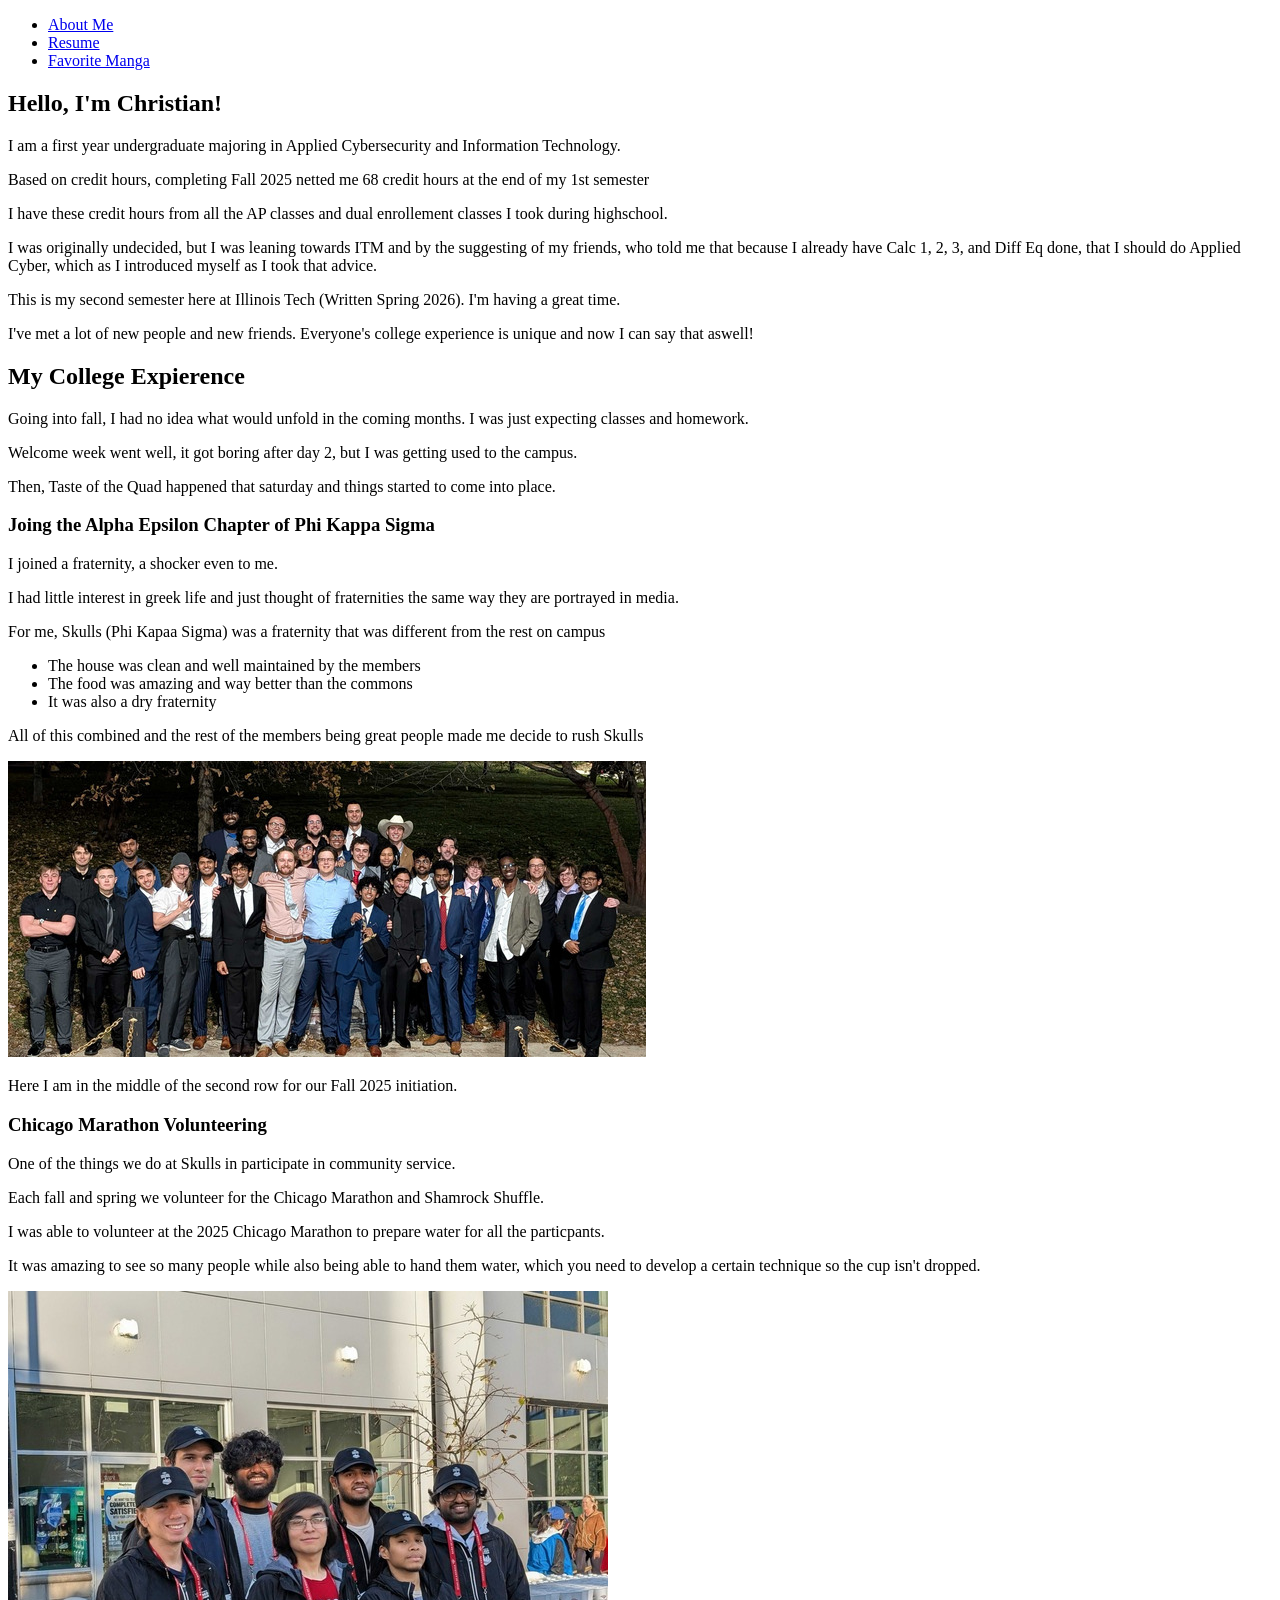
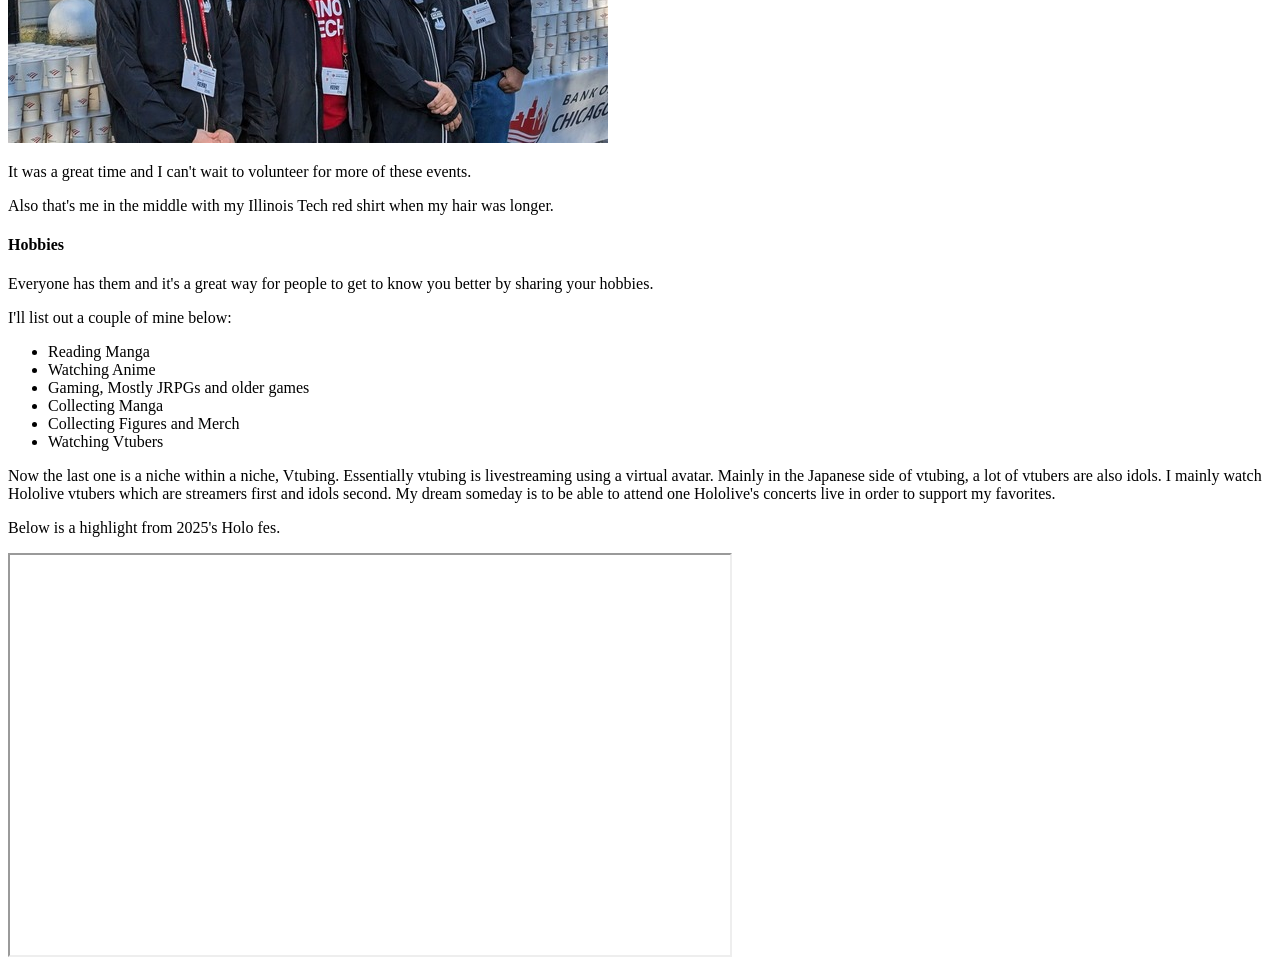
==== index.html @ f9a1aa23 "adding project-1 files to project-2 repo" ====
<!DOCTYPE html>
<html lang="en">

<head>
  <meta charset="utf-8">
  <title>About Me</title>
</head>

<body>
  <div id="page-wrapper">
    <header>
      <nav id="main-nav">
        <ul>
          <li><a href="index.html">About Me</a></li>
          <li><a href="resume.html">Resume</a></li>
          <li><a href="favoritemanga.html">Favorite Manga</a></li>
        </ul>
      </nav>
    </header>
    <main id="main-content">
      <section id="about-me">
        <h1>Hello, I'm Christian!</h1>
        <p>I am a first year undergraduate majoring in Applied Cybersecurity and Information Technology.</p>
        <p>Based on credit hours, completing Fall 2025 netted me 68 credit hours at the end of my 1st semester</p>
        <p>I have these credit hours from all the AP classes and dual enrollement classes I took during highschool.</p>
        <p>I was originally undecided, but I was leaning towards ITM and by the suggesting of my friends, who told me that because I already have Calc 1, 2, 3, and Diff Eq done, that I should do Applied Cyber, which as I introduced myself as I took that advice.</p>
        <p>This is my second semester here at Illinois Tech (Written Spring 2026). I'm having a great time.</p>
        <p>I've met a lot of new people and new friends. Everyone's college experience is unique and now I can say that aswell!</p>
      </section>

      <section id="college">
        <h2>My College Expierence</h2>
        <p>Going into fall, I had no idea what would unfold in the coming months. I was just expecting classes and homework.</p>
        <p>Welcome week went well, it got boring after day 2, but I was getting used to the campus.</p>
        <p>Then, Taste of the Quad happened that saturday and things started to come into place.</p>
      </section>

      <section id="pks">
        <h3>Joing the Alpha Epsilon Chapter of Phi Kappa Sigma</h3>
        <p>I joined a fraternity, a shocker even to me.</p>
        <p>I had little interest in greek life and just thought of fraternities the same way they are portrayed in media.</p>
        <p>For me, Skulls (Phi Kapaa Sigma) was a fraternity that was different from the rest on campus</p>
        <ul>
          <li>The house was clean and well maintained by the members</li>
          <li>The food was amazing and way better than the commons</li>
          <li>It was also a dry fraternity</li>
        </ul>
        <p>All of this combined and the rest of the members being great people made me decide to rush Skulls</p>
        <img src="images/pksf25.jpg" alt="A group of 30 students taking a photo at the Quad at Illinois Tech">
        <p>Here I am in the middle of the second row for our Fall 2025 initiation.</p>

        <section id="marathon">
          <h3>Chicago Marathon Volunteering</h3>
          <p>One of the things we do at Skulls in participate in community service.</p>
          <p>Each fall and spring we volunteer for the Chicago Marathon and Shamrock Shuffle.</p>
          <p>I was able to volunteer at the 2025 Chicago Marathon to prepare water for all the particpants.</p>
          <p>It was amazing to see so many people while also being able to hand them water, which you need to develop a certain technique so the cup isn't dropped.</p>
          <img src="images/marathon.jpg" alt="6 individuals taking a photo at the 2025 Chicago Marathon">
          <p>It was a great time and I can't wait to volunteer for more of these events.</p>
          <p>Also that's me in the middle with my Illinois Tech red shirt when my hair was longer.</p>
        </section>

      </section>

      <section id="hobbies">
        <h4>Hobbies</h4>
        <p>Everyone has them and it's a great way for people to get to know you better by sharing your hobbies.</p>
        <p>I'll list out a couple of mine below:</p>
        <ul>
          <li>Reading Manga</li>
          <li>Watching Anime</li>
          <li>Gaming, Mostly JRPGs and older games</li>
          <li>Collecting Manga</li>
          <li>Collecting Figures and Merch</li>
          <li>Watching Vtubers</li>
        </ul>
        <p>Now the last one is a niche within a niche, Vtubing. Essentially vtubing is livestreaming using a virtual avatar. Mainly in the Japanese side of vtubing, a lot of vtubers are also idols. I mainly watch Hololive vtubers which are streamers first and idols second. My dream someday is to be able to attend one Hololive's concerts live in order to support my favorites.</p>
        <p>Below is a highlight from 2025's Holo fes.</p>
        <div id="video">
          <iframe width="720" height="400" src="https://www.youtube.com/embed/NukKgg79tRE" title="【Blu-rayダイジェスト映像】hololive 6th fes. Color Rise Harmony"></iframe>
        </div>
      </section>
    </main>
  </div>
</body>

</html>
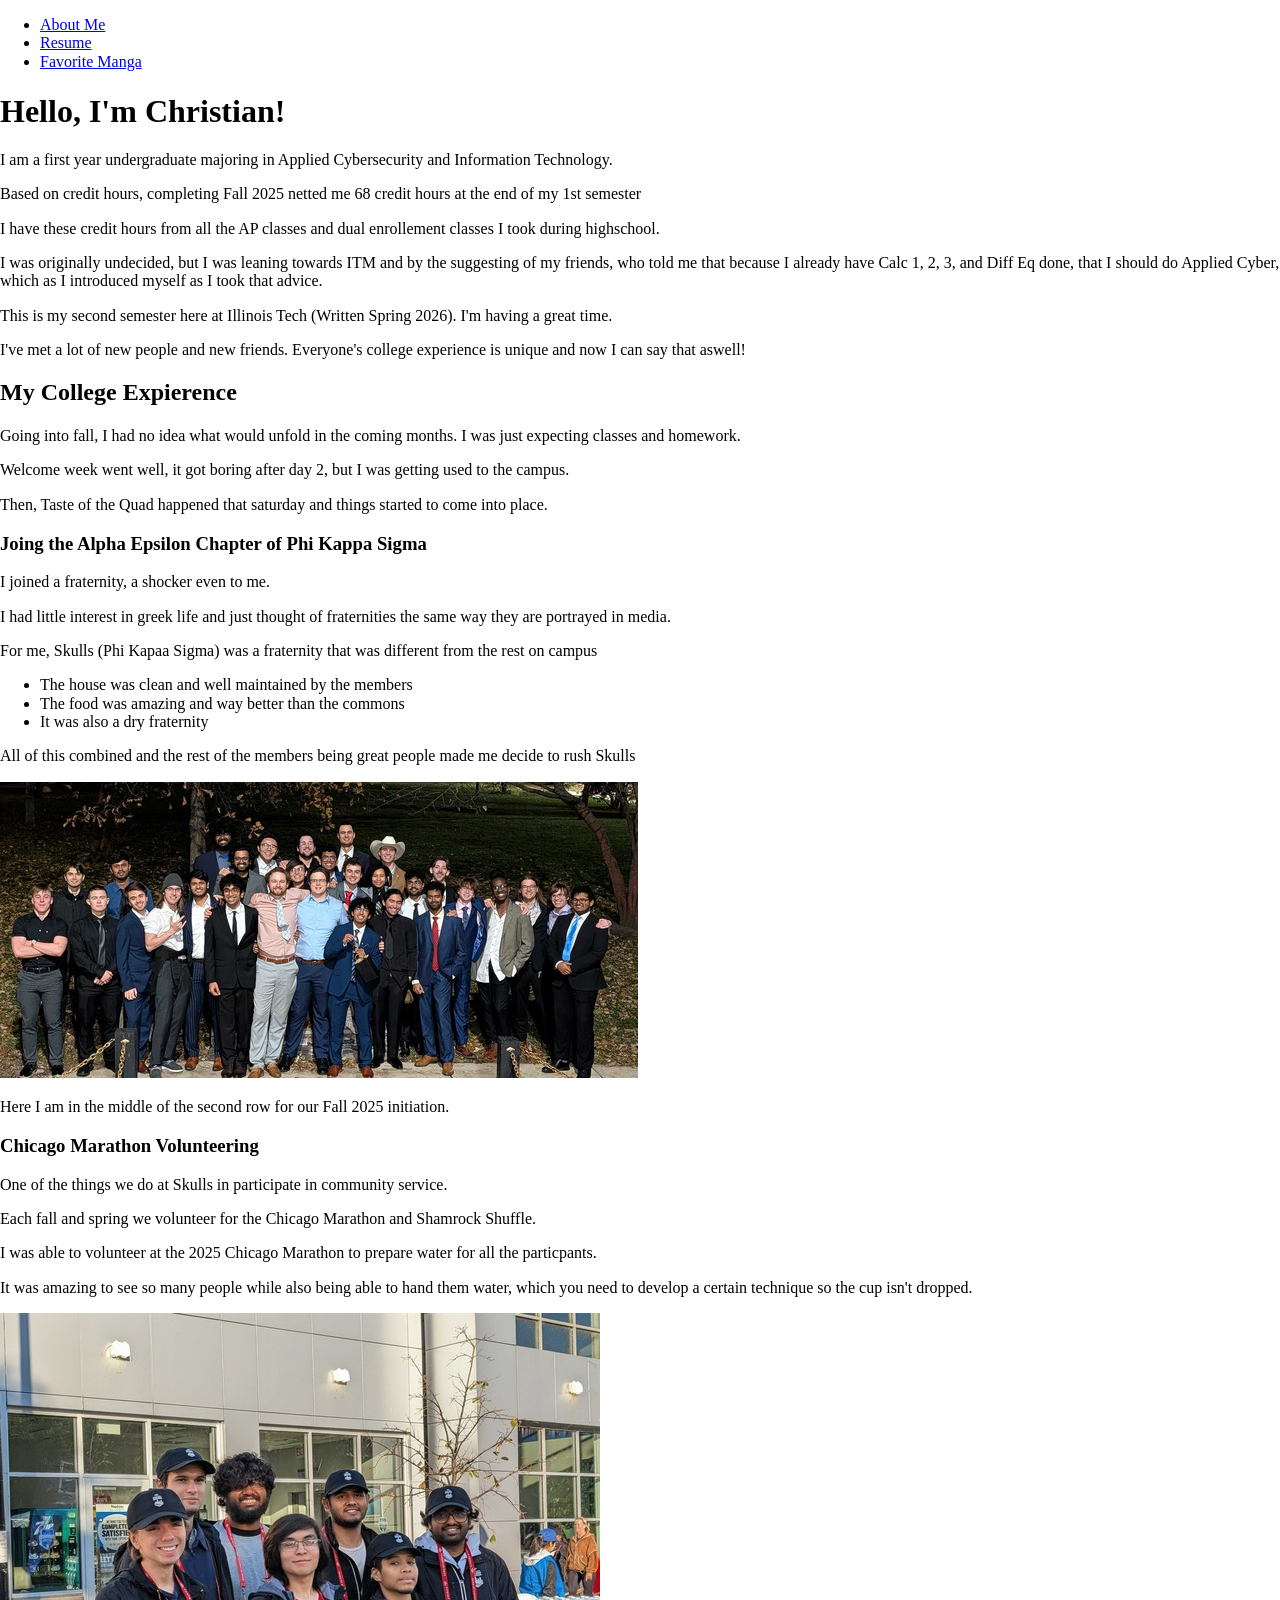
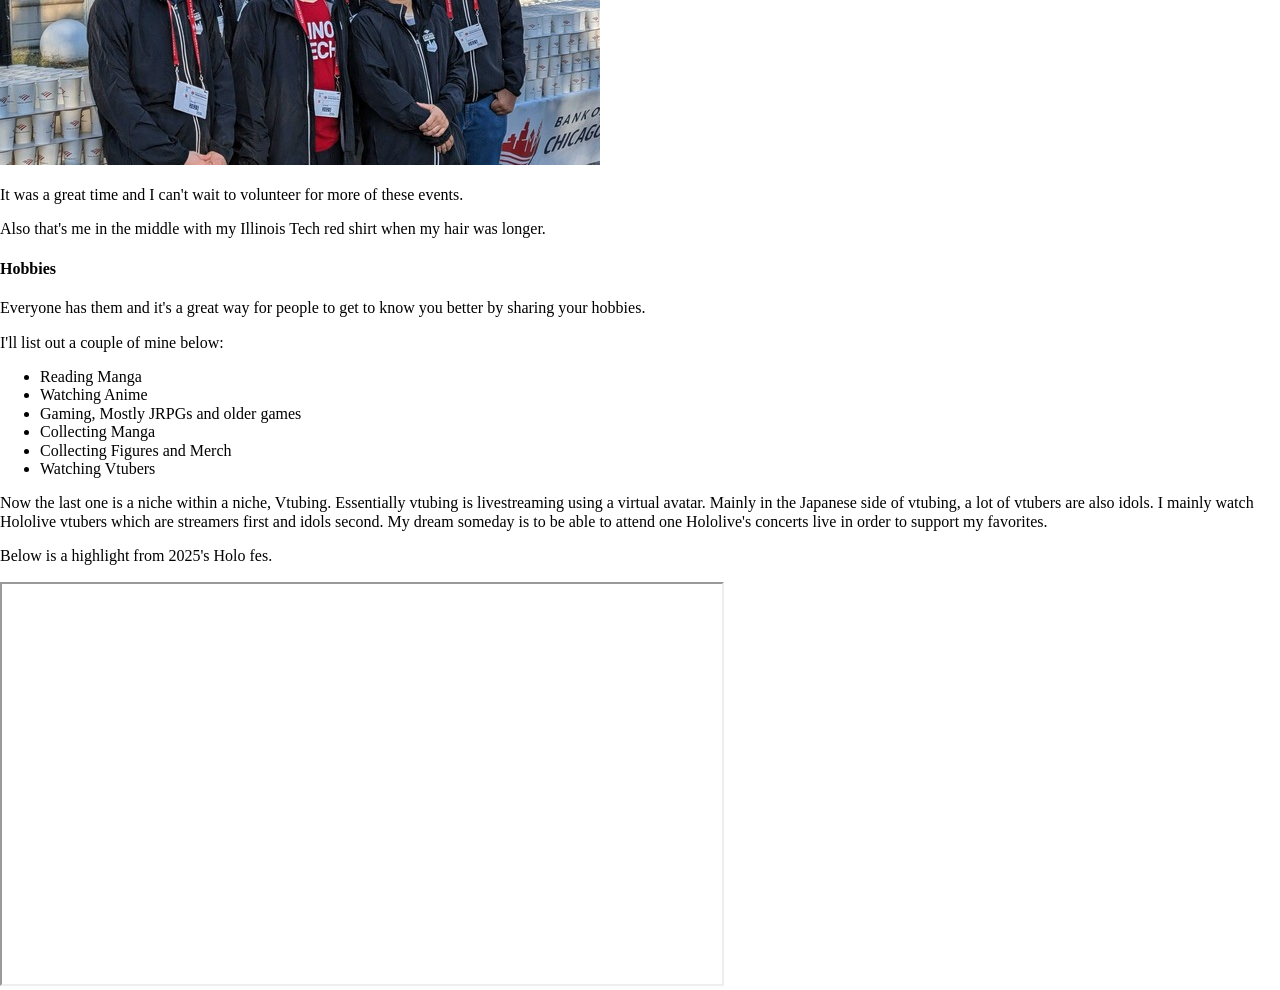
==== commit 61b9ed97: "css added inside <head> I added the css reset (normalize.css) and my own css to the head section of " ====
--- a/index.html
+++ b/index.html
@@ -4,6 +4,8 @@
 <head>
   <meta charset="utf-8">
   <title>About Me</title>
+  <link rel="stylesheet" href="css/normalize.css">
+  <link rel="stylesheet" href="css/styles.css">
 </head>
 
 <body>
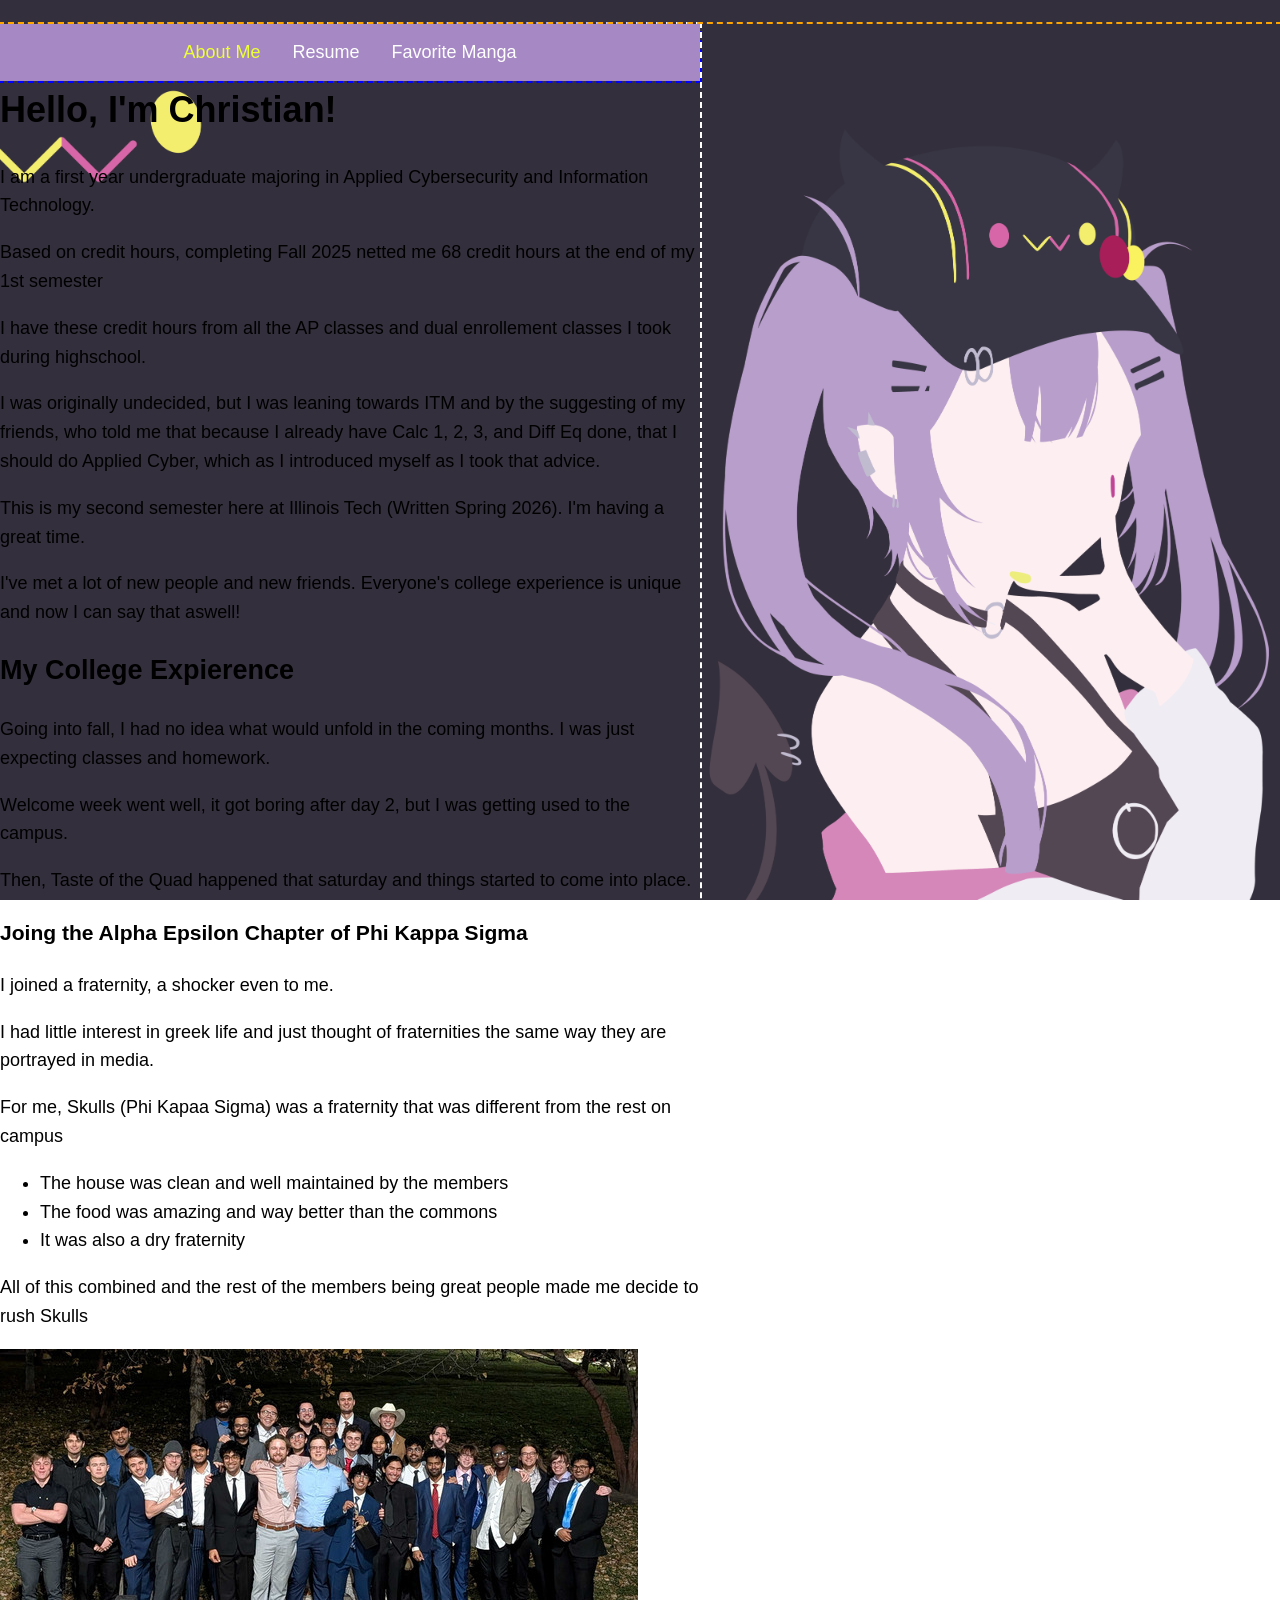
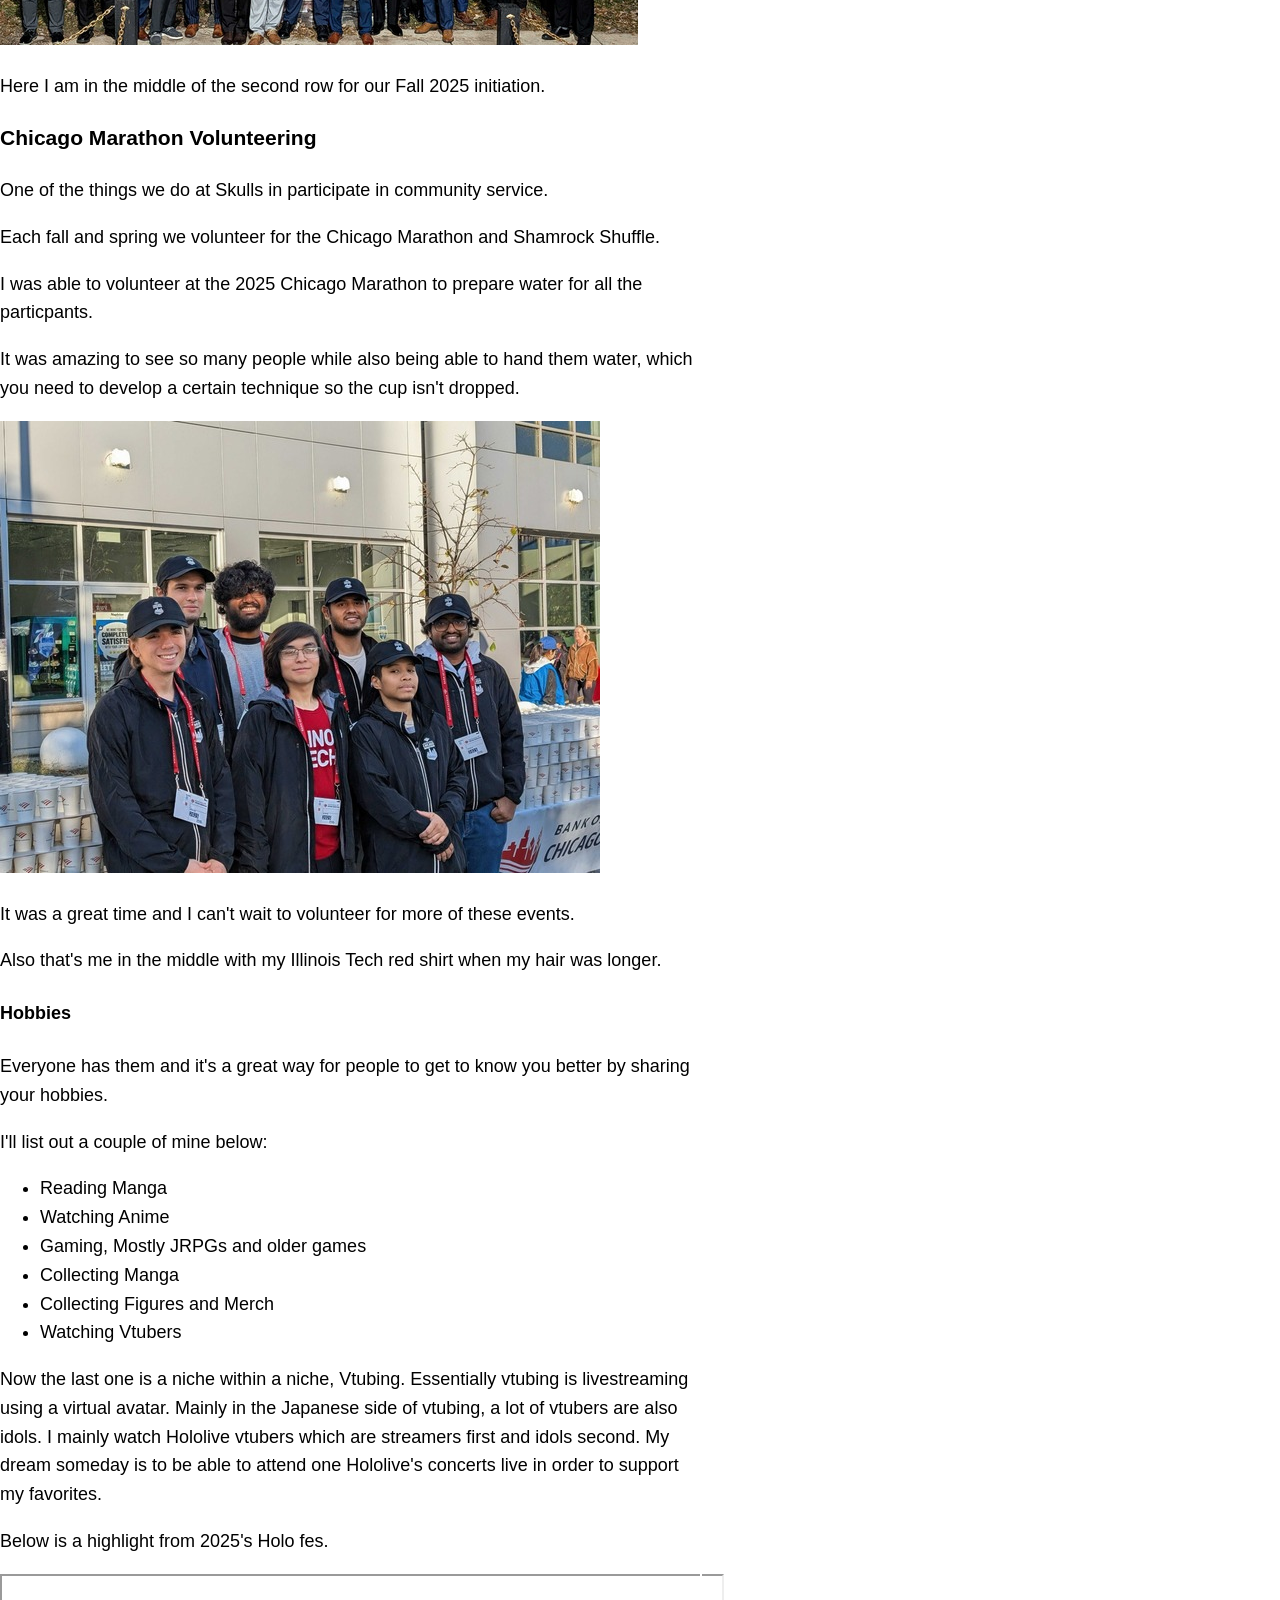
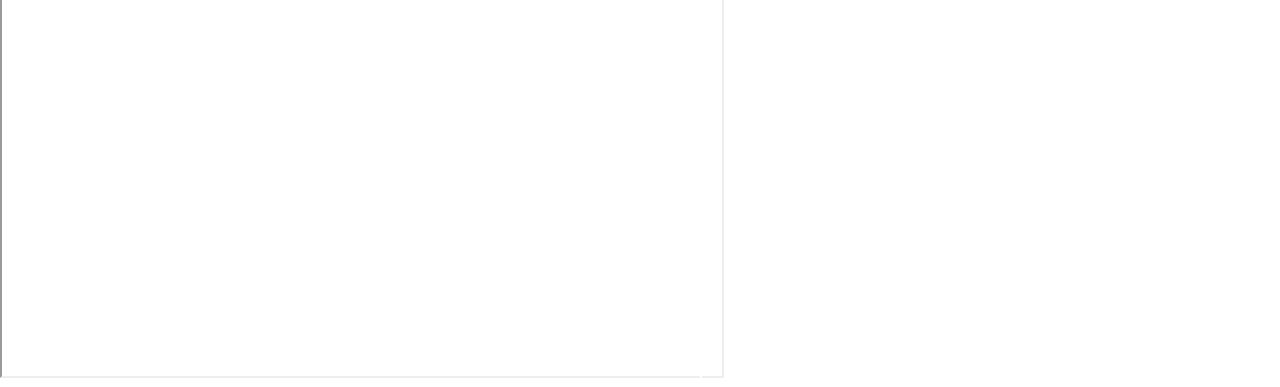
==== commit f1eae3b1: "navigation color test" ====
--- a/index.html
+++ b/index.html
@@ -6,6 +6,9 @@
   <title>About Me</title>
   <link rel="stylesheet" href="css/normalize.css">
   <link rel="stylesheet" href="css/styles.css">
+  <link rel="preconnect" href="https://fonts.googleapis.com">
+  <link rel="preconnect" href="https://fonts.gstatic.com" crossorigin>
+  <link href="https://fonts.googleapis.com/css2?family=Roboto:ital,wght@0,100..900;1,100..900&display=swap" rel="stylesheet">
 </head>
 
 <body>
@@ -13,7 +16,7 @@
     <header>
       <nav id="main-nav">
         <ul>
-          <li><a href="index.html">About Me</a></li>
+          <li><a class="active" href="index.html">About Me</a></li>
           <li><a href="resume.html">Resume</a></li>
           <li><a href="favoritemanga.html">Favorite Manga</a></li>
         </ul>
--- a/css/styles.css
+++ b/css/styles.css
@@ -0,0 +1,49 @@
+body {
+  background-image: url("../images/bg.png");
+  background-repeat: no-repeat;
+  background-attachment: fixed;
+  background-position: center;
+  background-size: cover;
+  font-family: "Roboto", sans-serif;
+  font-style: normal;
+  font-weight: 200;
+  font-size: 18px;
+  line-height: 1.6;
+  outline: orange 2px dashed
+}
+
+#page-wrapper {
+  width: 54.68%;
+  margin: 0;
+  outline: #FFFFFF 2px dashed;
+}
+
+#main-nav {
+  float: left;
+  width: 100%;
+  outline: blue 2px dashed;
+}
+
+#main-nav ul {
+  list-style-type: none;
+  margin: 0;
+  padding: 0;
+  background-color: #A689C4;
+  display: flex;
+  justify-content: center;
+}
+
+#main-nav ul li a {
+  display: block;
+  color: white;
+  padding: 14px 16px;
+  text-decoration: none;
+}
+
+#main-nav ul li a:hover:not(.active) {
+  color: #EE2AA9;
+}
+
+#main-nav ul li a.active {
+  color: #EDFF36;
+}
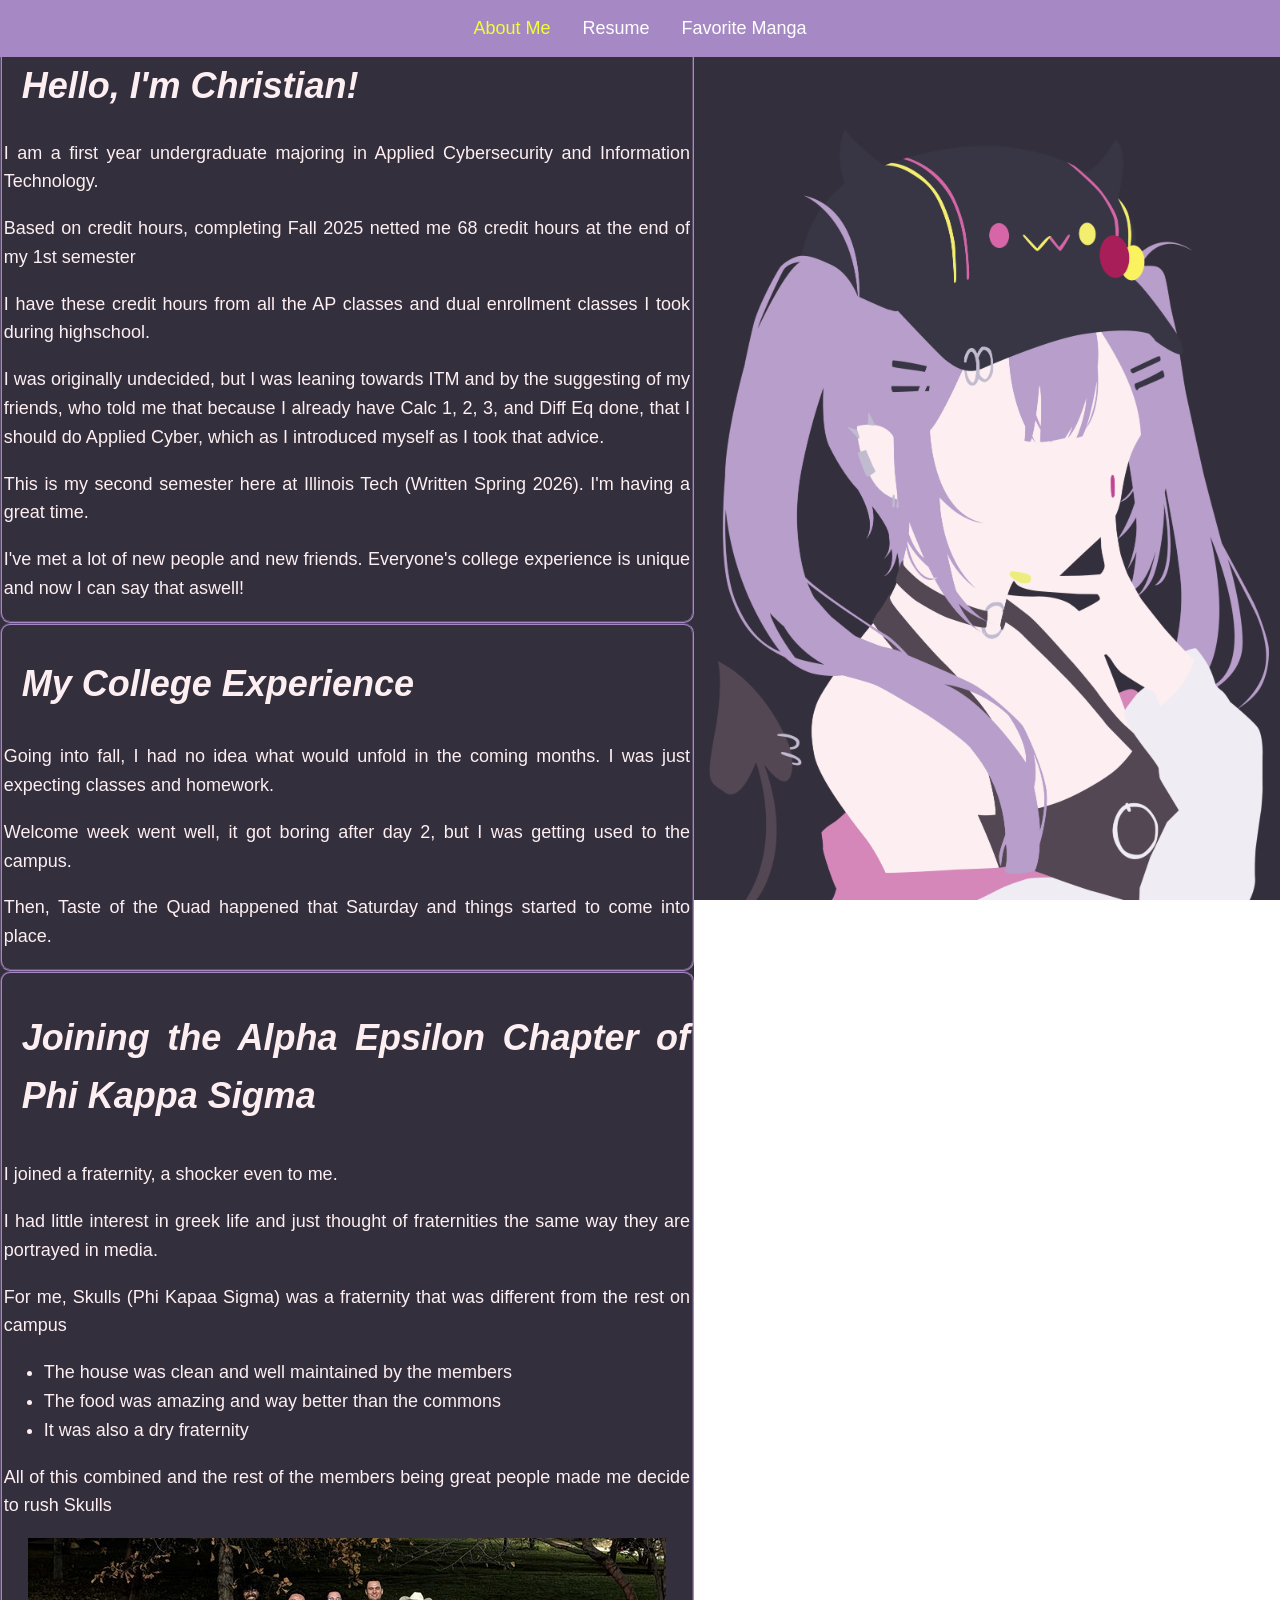
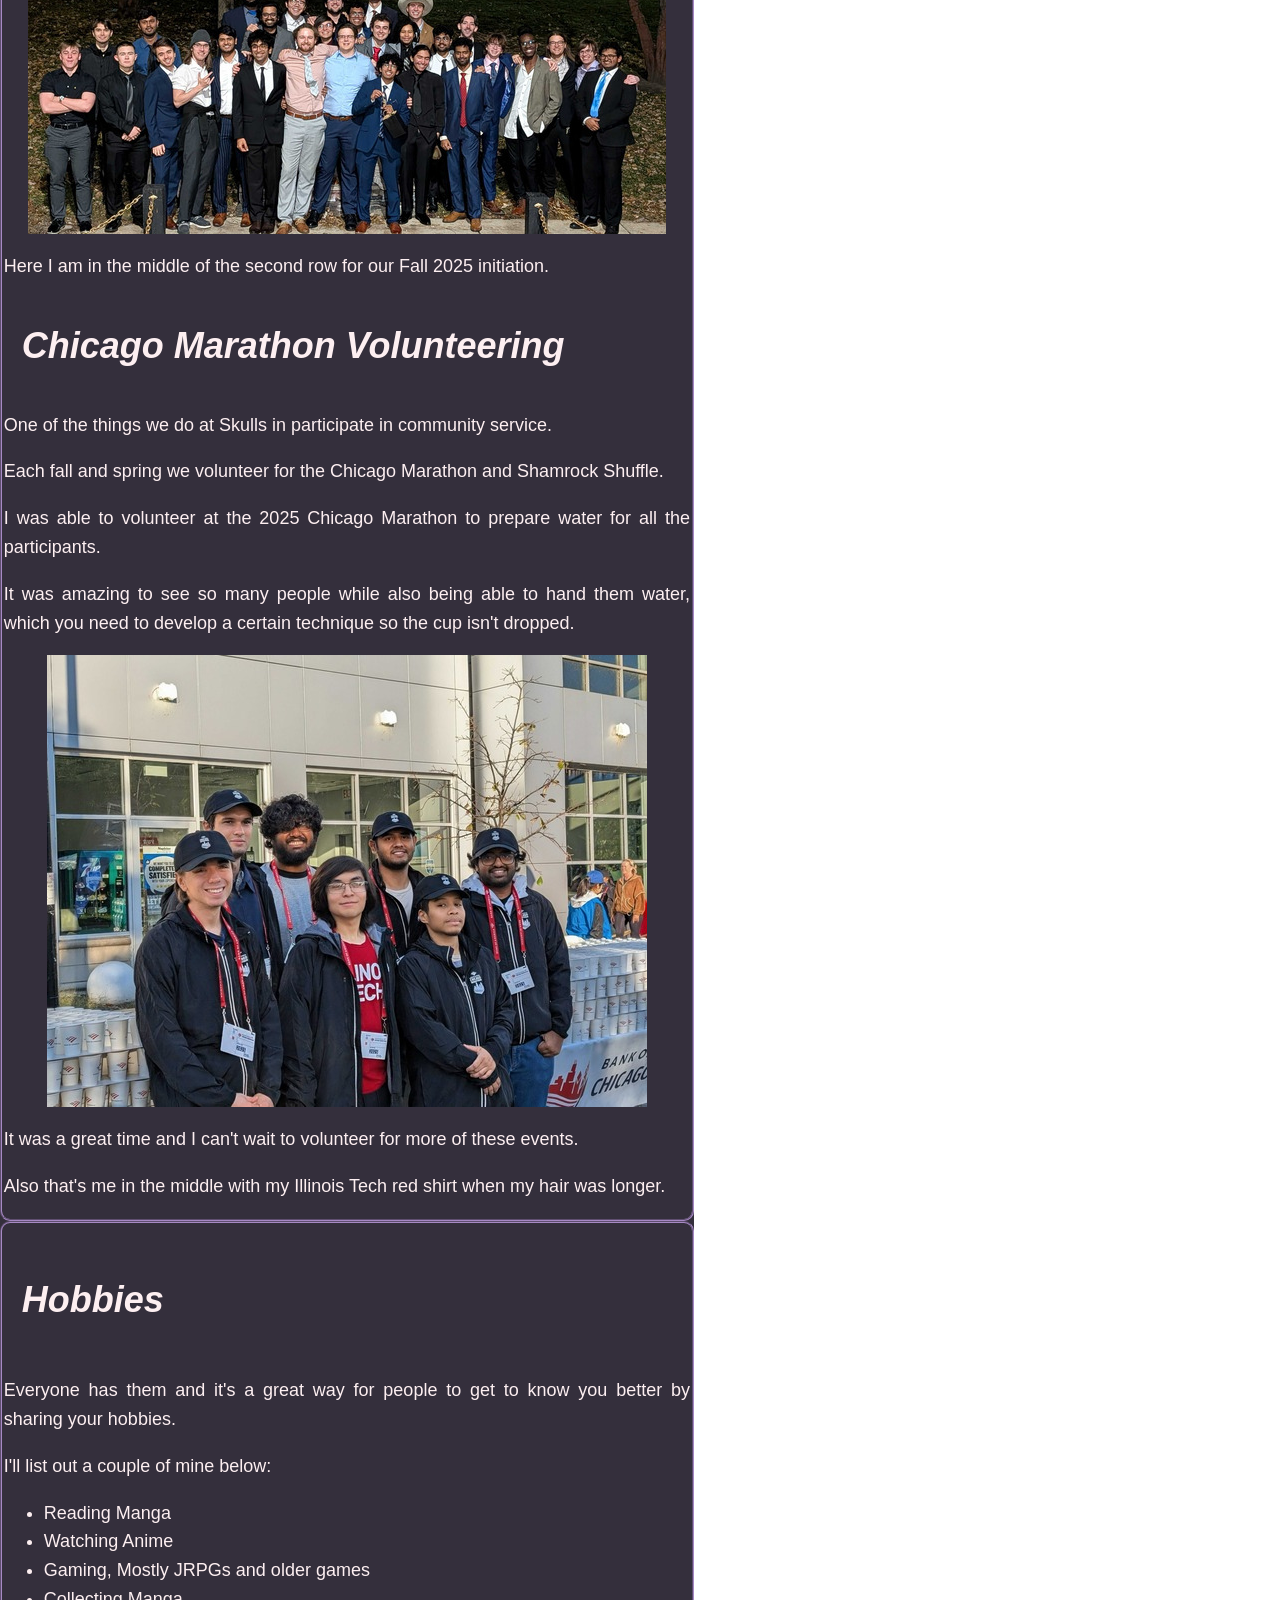
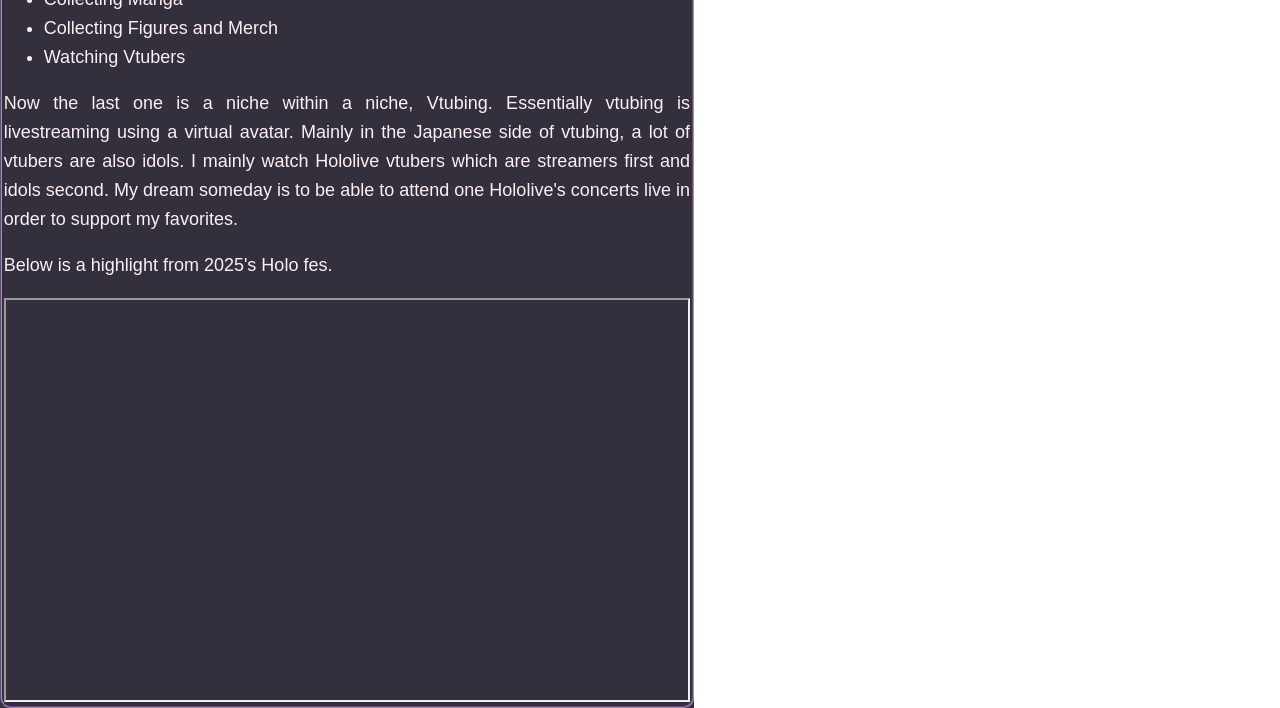
==== commit ed9650e4: "Typos" ====
--- a/index.html
+++ b/index.html
@@ -27,21 +27,21 @@
         <h1>Hello, I'm Christian!</h1>
         <p>I am a first year undergraduate majoring in Applied Cybersecurity and Information Technology.</p>
         <p>Based on credit hours, completing Fall 2025 netted me 68 credit hours at the end of my 1st semester</p>
-        <p>I have these credit hours from all the AP classes and dual enrollement classes I took during highschool.</p>
+        <p>I have these credit hours from all the AP classes and dual enrollment classes I took during highschool.</p>
         <p>I was originally undecided, but I was leaning towards ITM and by the suggesting of my friends, who told me that because I already have Calc 1, 2, 3, and Diff Eq done, that I should do Applied Cyber, which as I introduced myself as I took that advice.</p>
         <p>This is my second semester here at Illinois Tech (Written Spring 2026). I'm having a great time.</p>
         <p>I've met a lot of new people and new friends. Everyone's college experience is unique and now I can say that aswell!</p>
       </section>
 
       <section id="college">
-        <h2>My College Expierence</h2>
+        <h2>My College Experience</h2>
         <p>Going into fall, I had no idea what would unfold in the coming months. I was just expecting classes and homework.</p>
         <p>Welcome week went well, it got boring after day 2, but I was getting used to the campus.</p>
-        <p>Then, Taste of the Quad happened that saturday and things started to come into place.</p>
+        <p>Then, Taste of the Quad happened that Saturday and things started to come into place.</p>
       </section>
 
       <section id="pks">
-        <h3>Joing the Alpha Epsilon Chapter of Phi Kappa Sigma</h3>
+        <h3>Joining the Alpha Epsilon Chapter of Phi Kappa Sigma</h3>
         <p>I joined a fraternity, a shocker even to me.</p>
         <p>I had little interest in greek life and just thought of fraternities the same way they are portrayed in media.</p>
         <p>For me, Skulls (Phi Kapaa Sigma) was a fraternity that was different from the rest on campus</p>
@@ -58,7 +58,7 @@
           <h3>Chicago Marathon Volunteering</h3>
           <p>One of the things we do at Skulls in participate in community service.</p>
           <p>Each fall and spring we volunteer for the Chicago Marathon and Shamrock Shuffle.</p>
-          <p>I was able to volunteer at the 2025 Chicago Marathon to prepare water for all the particpants.</p>
+          <p>I was able to volunteer at the 2025 Chicago Marathon to prepare water for all the participants.</p>
           <p>It was amazing to see so many people while also being able to hand them water, which you need to develop a certain technique so the cup isn't dropped.</p>
           <img src="images/marathon.jpg" alt="6 individuals taking a photo at the 2025 Chicago Marathon">
           <p>It was a great time and I can't wait to volunteer for more of these events.</p>
--- a/css/styles.css
+++ b/css/styles.css
@@ -9,19 +9,23 @@
   font-weight: 200;
   font-size: 18px;
   line-height: 1.6;
-  outline: orange 2px dashed
+}
+
+h1, h2, h3, h4 {
+  font-size: 2em;
+  font-style: italic;
+  font-weight: 777;
+  padding-left: 0.5em;
 }
 
 #page-wrapper {
-  width: 54.68%;
-  margin: 0;
-  outline: #FFFFFF 2px dashed;
+  width: 100%;
+  margin: 0 auto;
 }
 
 #main-nav {
+  width: 100%;
   float: left;
-  width: 100%;
-  outline: blue 2px dashed;
 }
 
 #main-nav ul {
@@ -36,6 +40,7 @@
 #main-nav ul li a {
   display: block;
   color: white;
+  font-weight: 500;
   padding: 14px 16px;
   text-decoration: none;
 }
@@ -46,4 +51,30 @@
 
 #main-nav ul li a.active {
   color: #EDFF36;
+}
+
+#main-content {
+  background-color: #342F3C;
+  color: #FDEFF1;
+  width: 54.2%;
+  margin: 0;
+}
+
+#about-me, #college, #pks, #hobbies {
+  padding-left: 0.1em;
+  padding-right: 0.1em;
+  text-align: justify;
+  border: 2px groove #A689C4;
+  border-radius: 10px;
+}
+
+img {
+  display: block;
+  margin: auto;
+}
+
+#video {
+  display: flex;
+  justify-content: center;
+  padding-bottom: 0.2em;
 }
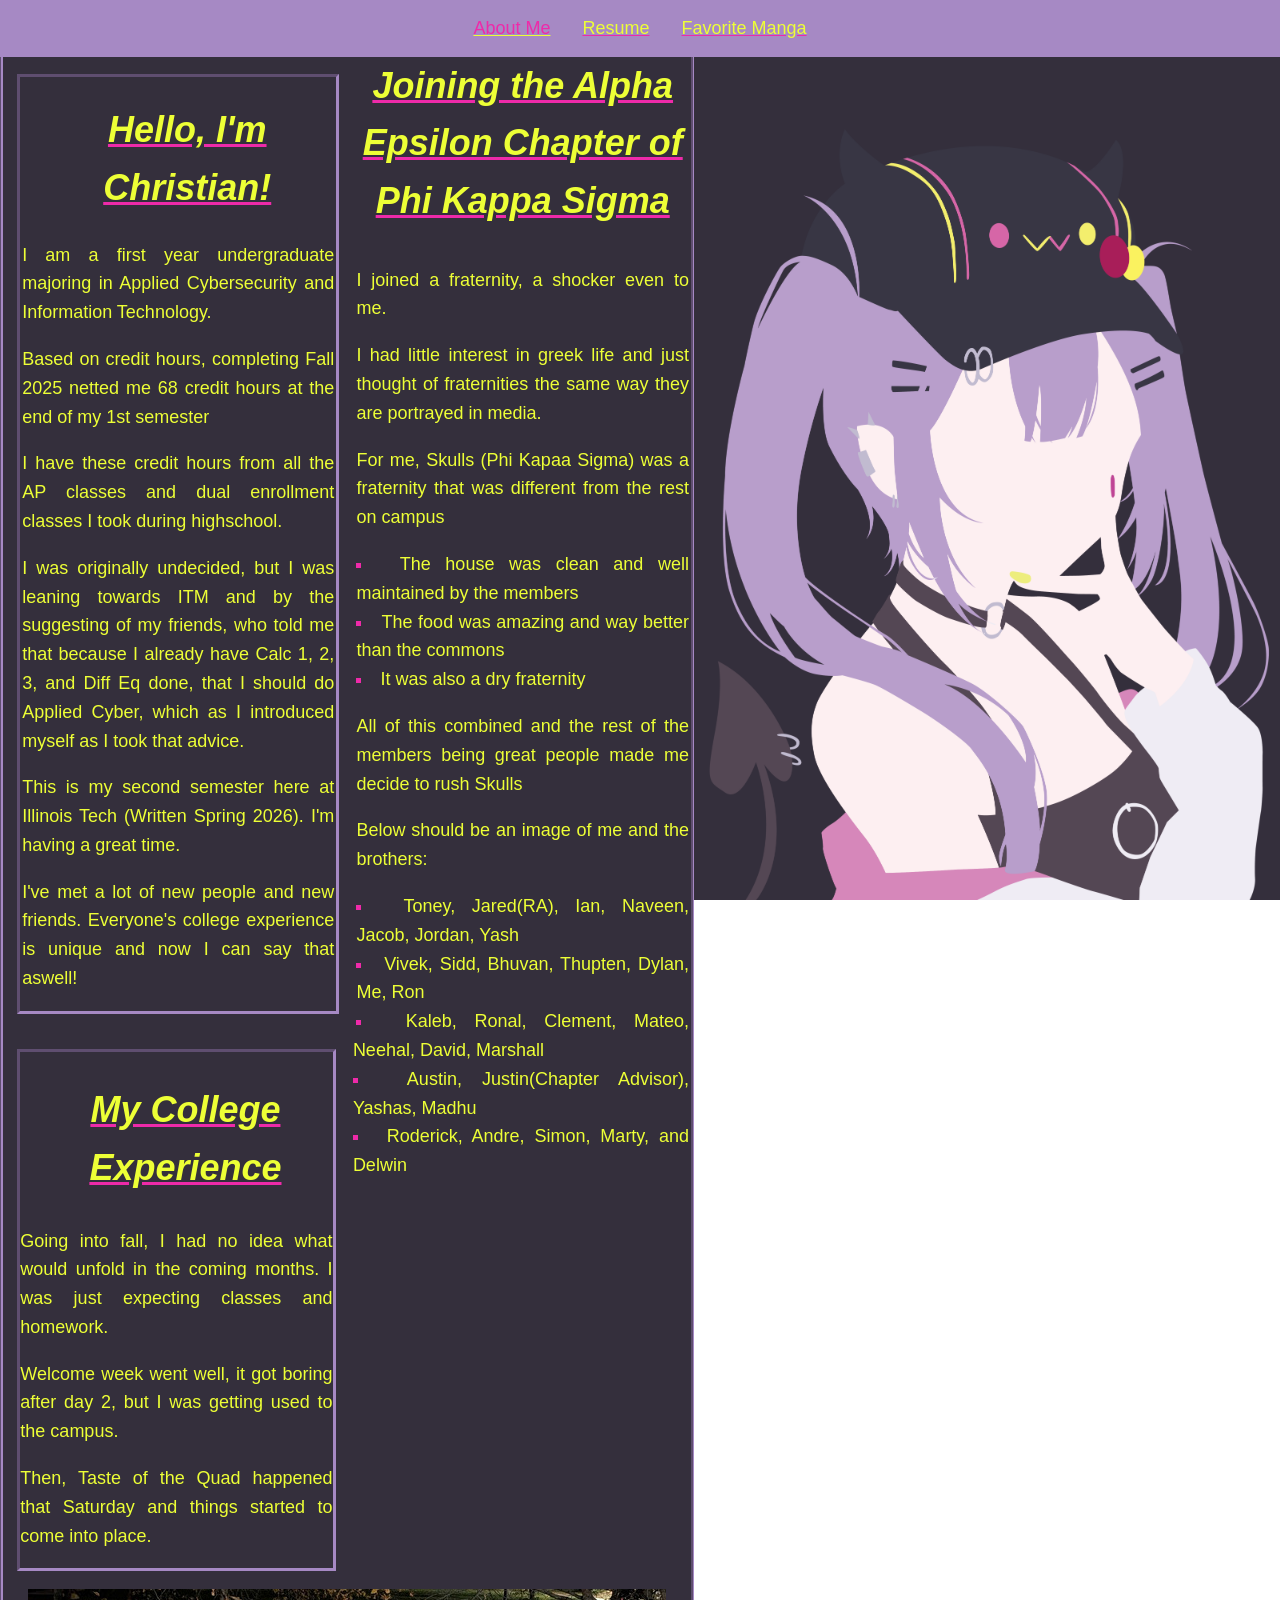
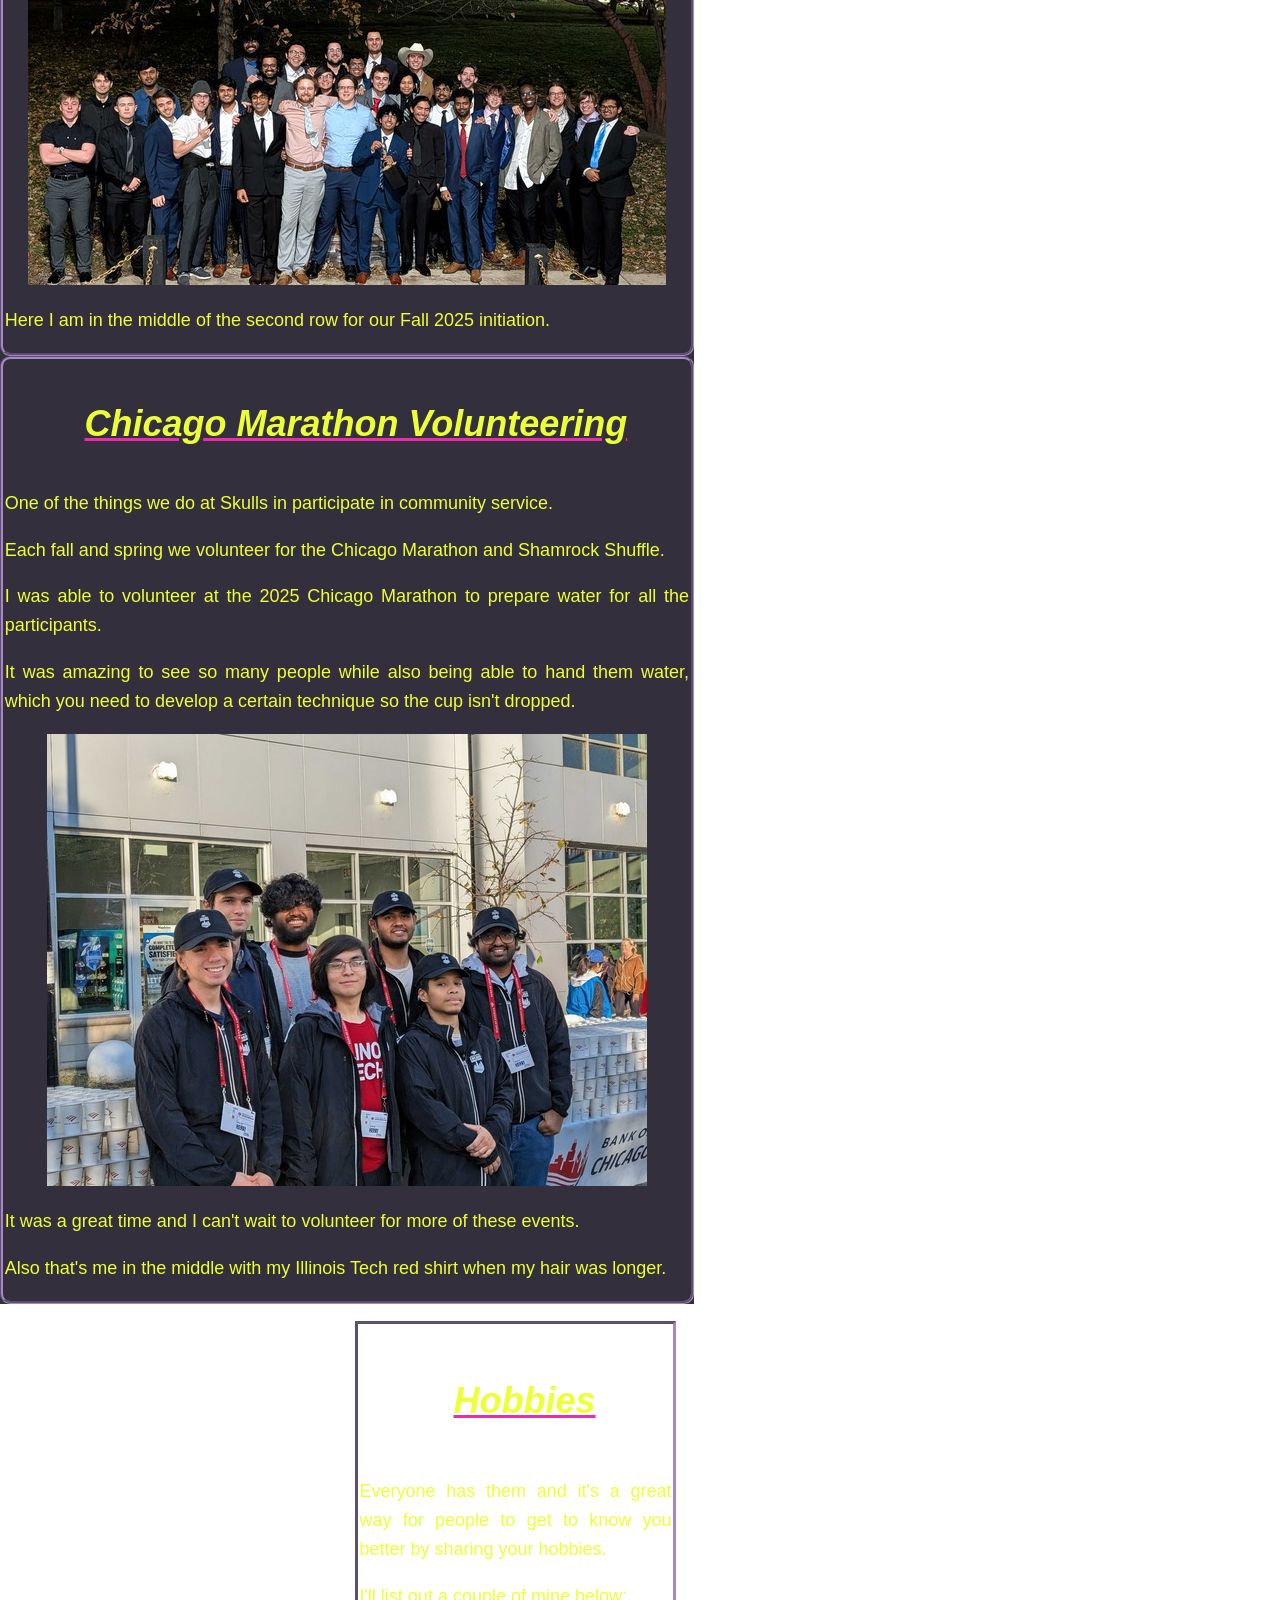
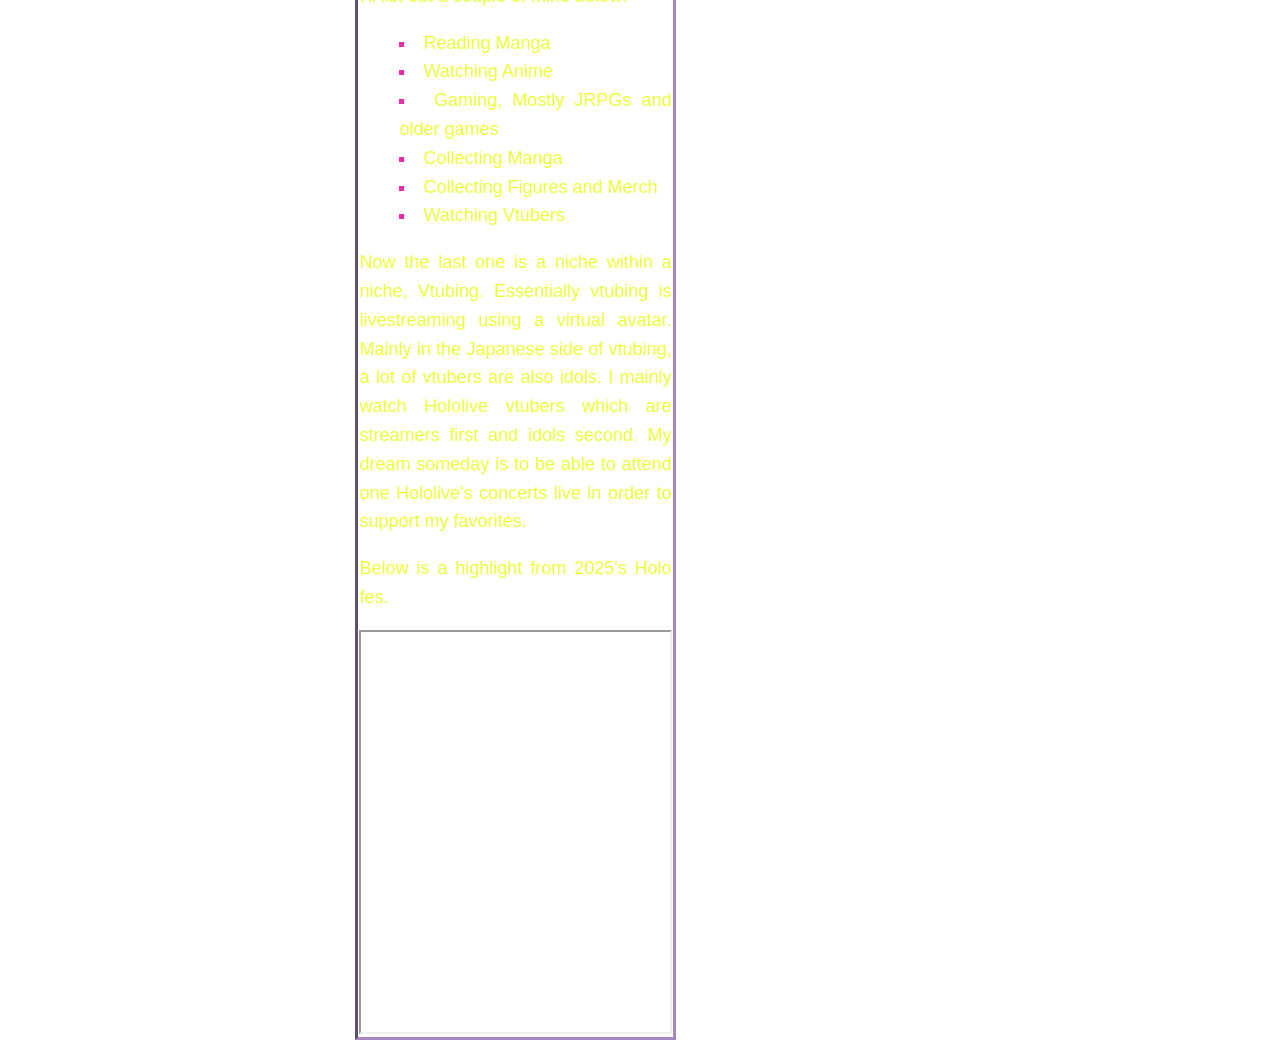
==== commit 16b62b9a: "Split up PKS section" ====
--- a/index.html
+++ b/index.html
@@ -51,10 +51,19 @@
           <li>It was also a dry fraternity</li>
         </ul>
         <p>All of this combined and the rest of the members being great people made me decide to rush Skulls</p>
+        <p>Below should be an image of me and the brothers:</p>
+        <ul id="aepks">
+          <li>Toney, Jared(RA), Ian, Naveen, Jacob, Jordan, Yash</li>
+          <li>Vivek, Sidd, Bhuvan, Thupten, Dylan, Me, Ron</li>
+          <li>Kaleb, Ronal, Clement, Mateo, Neehal, David, Marshall</li>
+          <li>Austin, Justin(Chapter Advisor), Yashas, Madhu</li>
+          <li>Roderick, Andre, Simon, Marty, and Delwin</li>
+        </ul>
         <img src="images/pksf25.jpg" alt="A group of 30 students taking a photo at the Quad at Illinois Tech">
         <p>Here I am in the middle of the second row for our Fall 2025 initiation.</p>
+      </section>
 
-        <section id="marathon">
+      <section id="marathon">
           <h3>Chicago Marathon Volunteering</h3>
           <p>One of the things we do at Skulls in participate in community service.</p>
           <p>Each fall and spring we volunteer for the Chicago Marathon and Shamrock Shuffle.</p>
@@ -63,8 +72,6 @@
           <img src="images/marathon.jpg" alt="6 individuals taking a photo at the 2025 Chicago Marathon">
           <p>It was a great time and I can't wait to volunteer for more of these events.</p>
           <p>Also that's me in the middle with my Illinois Tech red shirt when my hair was longer.</p>
-        </section>
-
       </section>
 
       <section id="hobbies">
--- a/css/styles.css
+++ b/css/styles.css
@@ -4,7 +4,7 @@
   background-attachment: fixed;
   background-position: center;
   background-size: cover;
-  font-family: "Roboto", sans-serif;
+  font-family: "Roboto", Arial, sans-serif;
   font-style: normal;
   font-weight: 200;
   font-size: 18px;
@@ -12,12 +12,34 @@
 }
 
 h1, h2, h3, h4 {
+  text-align: center;
+  text-decoration-line: underline;
+  text-decoration-style: solid;
+  text-decoration-color: #EE2AA9;
   font-size: 2em;
   font-style: italic;
   font-weight: 777;
   padding-left: 0.5em;
 }
 
+a {
+  color: #EDFF36;
+  text-decoration-line: underline;
+  text-decoration-style: solid;
+  text-decoration-color: #EE2AA9;
+}
+
+ul {
+  list-style-type: square;
+  list-style-position: inside;
+}
+
+::marker { 
+  color: #EE2AA9;
+}
+ul li {
+  color: #EDFF36;
+}
 #page-wrapper {
   width: 100%;
   margin: 0 auto;
@@ -35,46 +57,140 @@
   background-color: #A689C4;
   display: flex;
   justify-content: center;
+
 }
 
 #main-nav ul li a {
   display: block;
-  color: white;
+  color: #EDFF36;
   font-weight: 500;
   padding: 14px 16px;
-  text-decoration: none;
+  text-decoration-line: underline;
+  text-decoration-style: solid;
+  text-decoration-color: #EE2AA9;
 }
 
 #main-nav ul li a:hover:not(.active) {
   color: #EE2AA9;
+  text-decoration-line: underline;
+  text-decoration-style: solid;
+  text-decoration-color: #EDFF36;
+
 }
 
 #main-nav ul li a.active {
-  color: #EDFF36;
+  color: #EE2AA9;
+  text-decoration-line: underline;
+  text-decoration-style: solid;
+  text-decoration-color: #EDFF36;
 }
 
 #main-content {
   background-color: #342F3C;
-  color: #FDEFF1;
+  color: #EDFF36;
   width: 54.2%;
   margin: 0;
 }
 
-#about-me, #college, #pks, #hobbies {
+#about-me {
+  float: left;
+  width: 45%;
+  margin: 2.5%;
   padding-left: 0.1em;
   padding-right: 0.1em;
   text-align: justify;
-  border: 2px groove #A689C4;
+  border: 3px inset #A689C4;
+} 
+#college {
+  float: left;
+  width: 45%;
+  margin: 2.5%;
+  text-align: justify;
+  border: 3px inset #A689C4;
+  background-color: #342F3C;
+} 
+
+#pks {
+  float: none;
+  padding-left: 0.1em;
+  padding-right: 0.1em;
+  text-align: justify;
+  border: 3px groove #A689C4;
   border-radius: 10px;
+}
+
+#aepks li {
+
+}
+
+#marathon {
+  padding-left: 0.1em;
+  padding-right: 0.1em;
+  text-align: justify;
+  border: 3px groove #A689C4;
+  border-radius: 10px;
+}
+#hobbies {
+  float: right;
+  width: 45%;
+  margin: 2.5%;
+  padding-left: 0.1em;
+  padding-right: 0.1em;
+  text-align: justify;
+  border: 3px inset #A689C4;
 }
 
 img {
   display: block;
   margin: auto;
+  padding-bottom: 0.2em;
 }
 
 #video {
   display: flex;
   justify-content: center;
   padding-bottom: 0.2em;
+}
+
+#info h1, #education h2, #skills h3, #skills p, #accomplishments h3{
+  text-align: center;
+  text-decoration-line: underline;
+  text-decoration-style: solid;
+  text-decoration-color: #EE2AA9;
+}
+
+#info, #education, #skills, #accomplishments {
+  padding-left: 2px;
+  padding-right: 2px;
+  border: 3px ridge #EE2AA9;
+}
+
+#intro {
+  float: right;
+  width: 45%;
+  margin: 2.5%;
+  padding-left: 0.1em;
+  padding-right: 0.1em;
+  text-align: justify;
+  border: 3px inset #A689C4;
+}
+#favorite, #additional-series {
+  float: left;
+  width: 45%;
+  margin: 2.5%;
+  padding-left: 0.1em;
+  padding-right: 0.1em;
+  text-align: justify;
+  border: 3px inset #A689C4;
+  background-color: #342F3C;
+}
+
+#debate {
+  float: right;
+  width: 45%;
+  margin: 2.5%;
+  padding-left: 0.1em;
+  padding-right: 0.1em;
+  text-align: justify;
+  border: 3px inset #A689C4;
 }
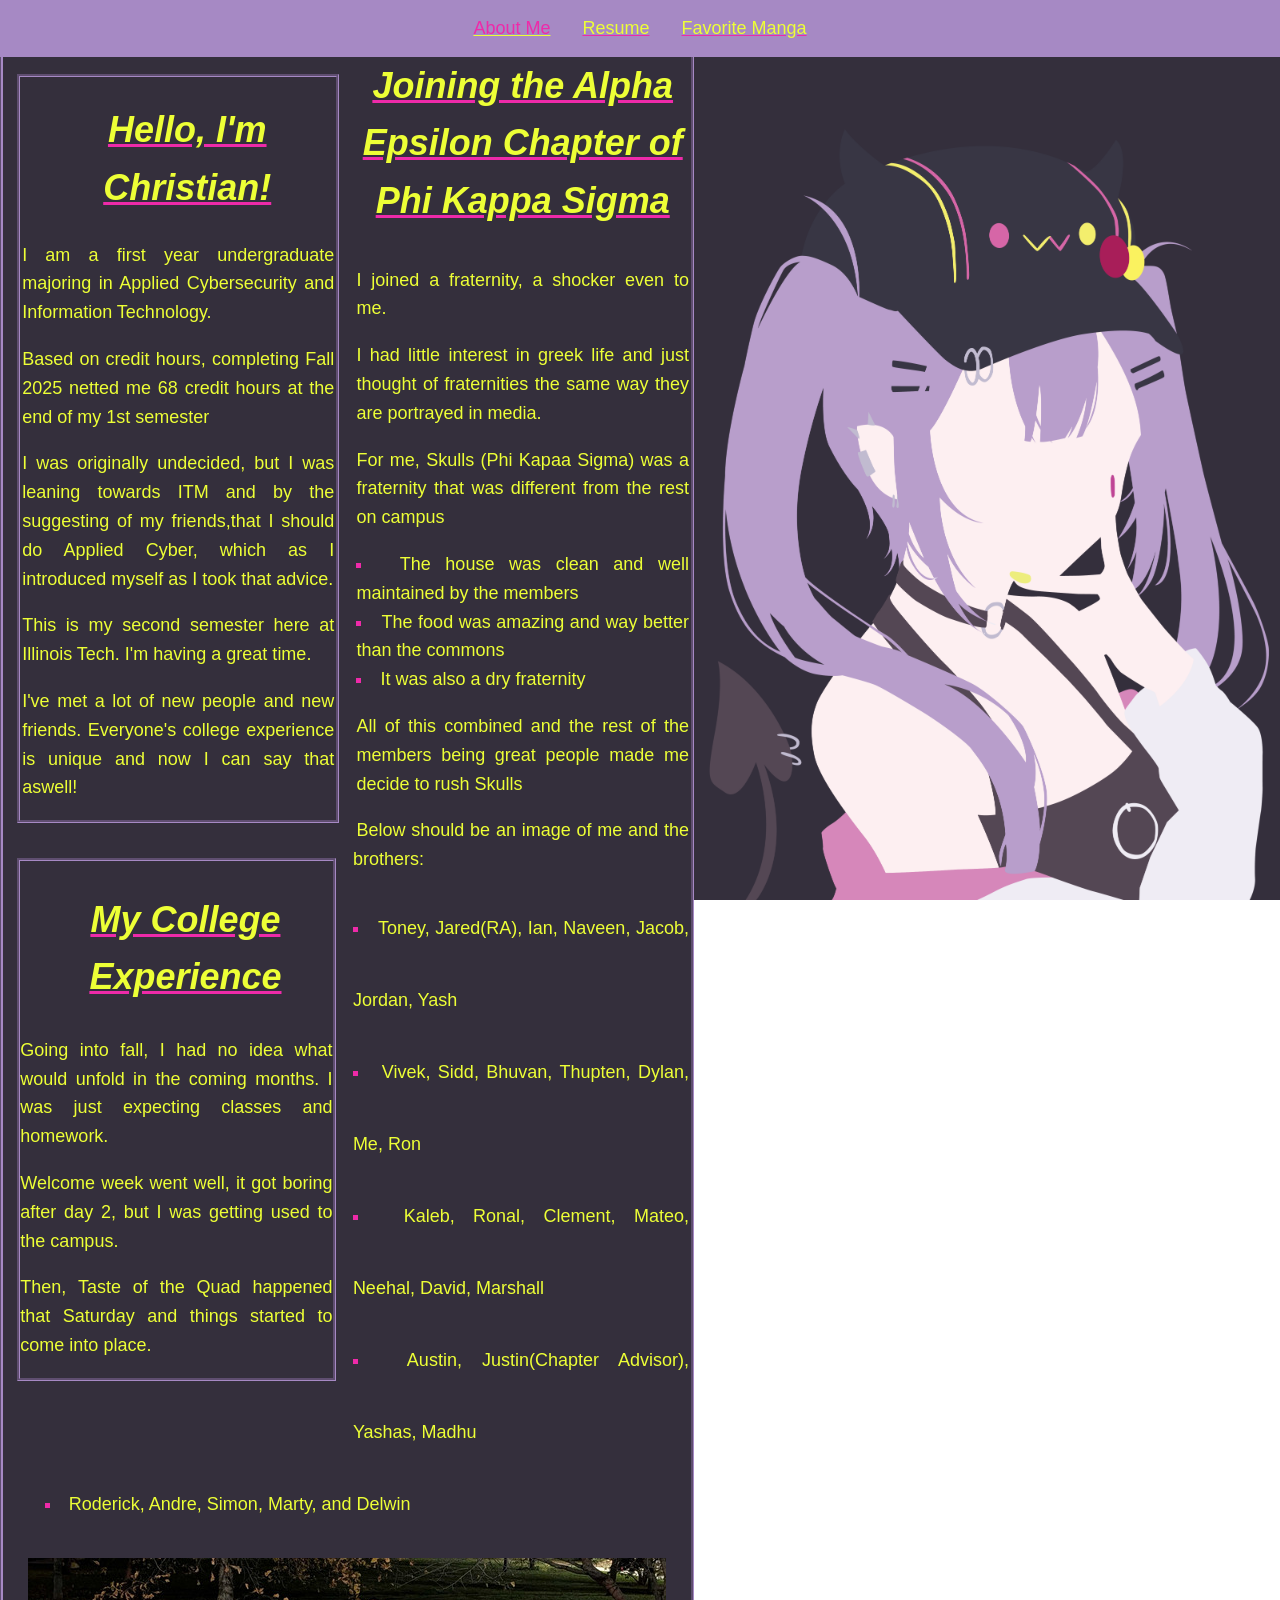
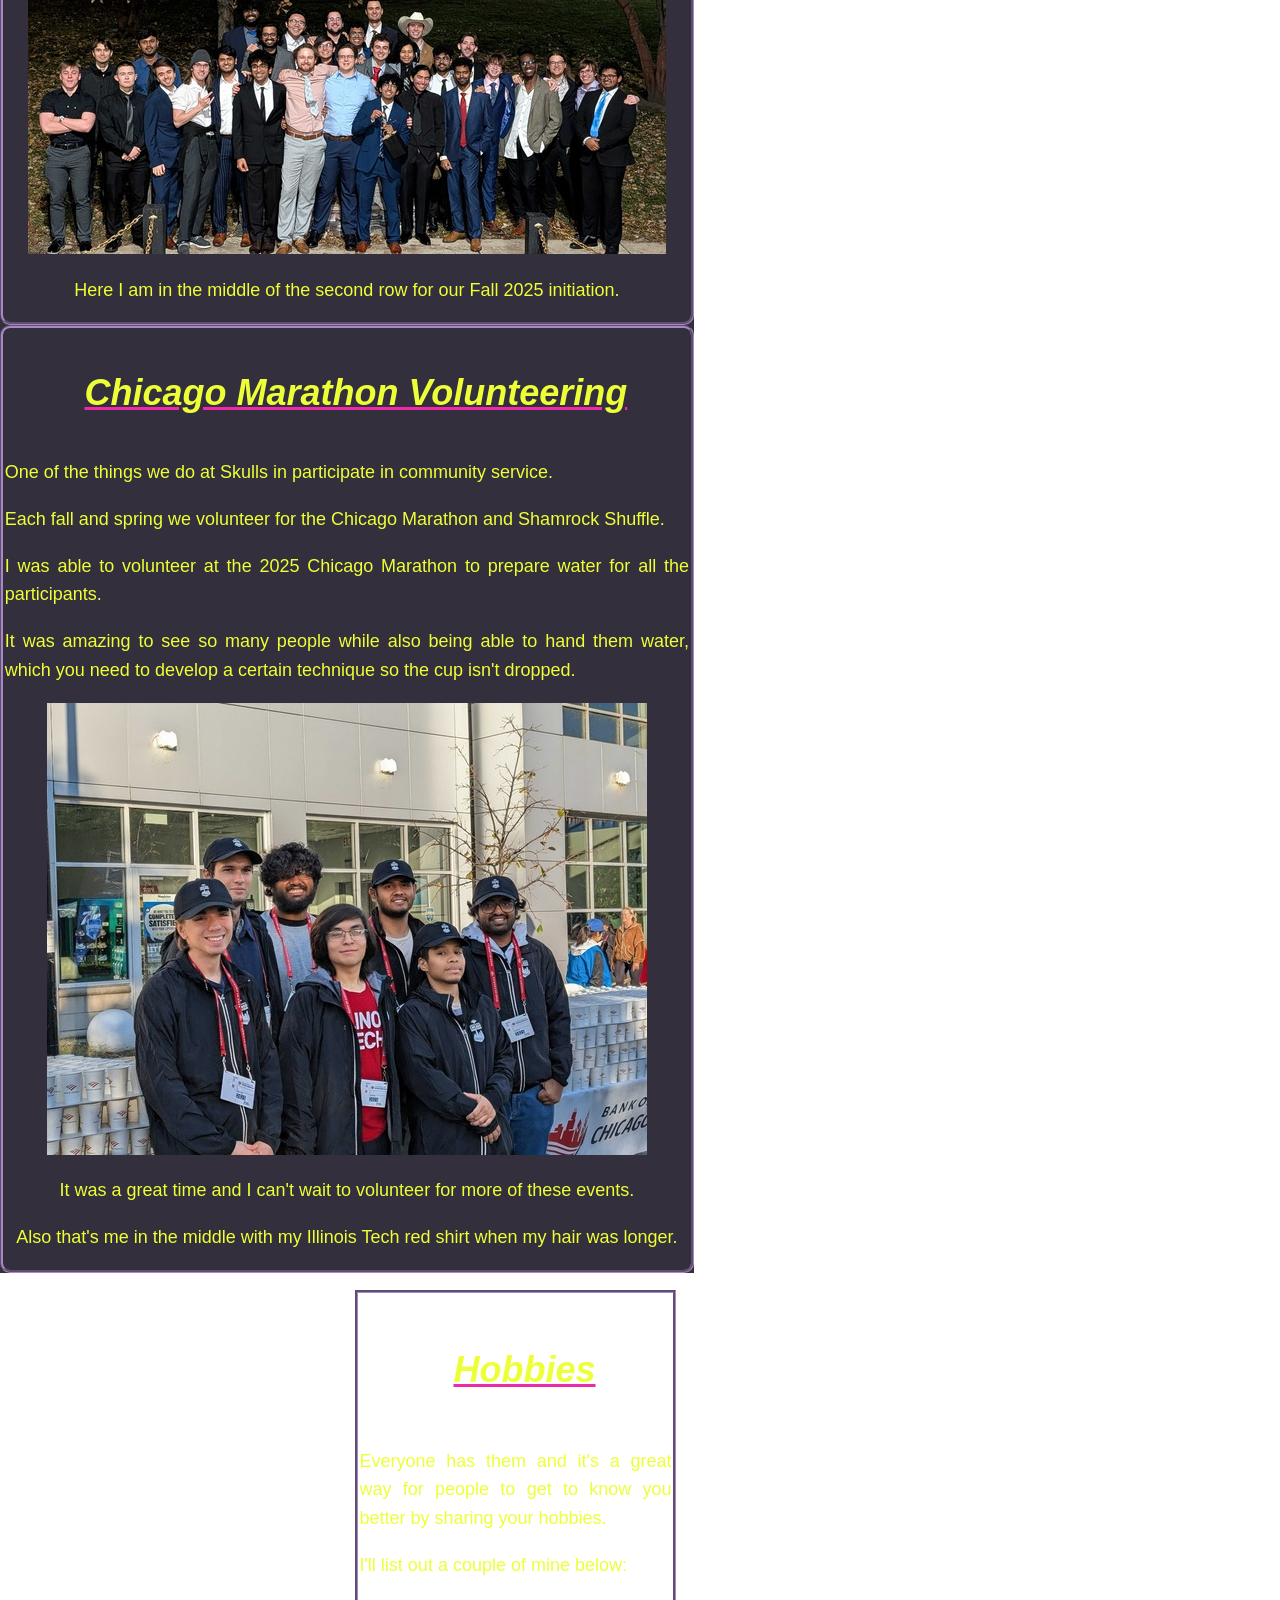
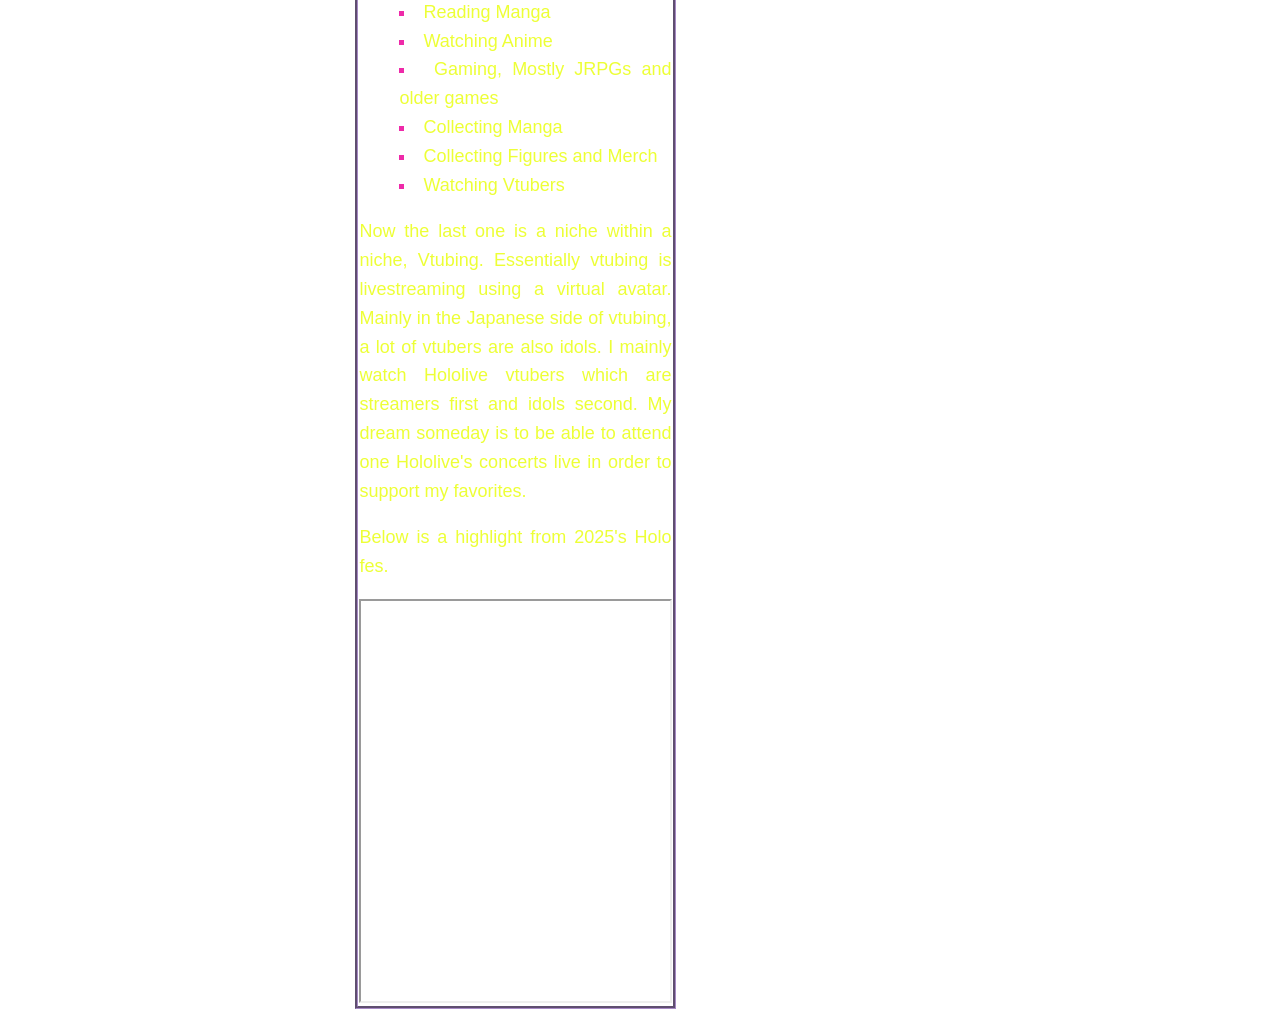
==== commit 499c900a: "reorder and class center" ====
--- a/index.html
+++ b/index.html
@@ -27,9 +27,8 @@
         <h1>Hello, I'm Christian!</h1>
         <p>I am a first year undergraduate majoring in Applied Cybersecurity and Information Technology.</p>
         <p>Based on credit hours, completing Fall 2025 netted me 68 credit hours at the end of my 1st semester</p>
-        <p>I have these credit hours from all the AP classes and dual enrollment classes I took during highschool.</p>
-        <p>I was originally undecided, but I was leaning towards ITM and by the suggesting of my friends, who told me that because I already have Calc 1, 2, 3, and Diff Eq done, that I should do Applied Cyber, which as I introduced myself as I took that advice.</p>
-        <p>This is my second semester here at Illinois Tech (Written Spring 2026). I'm having a great time.</p>
+        <p>I was originally undecided, but I was leaning towards ITM and by the suggesting of my friends,that I should do Applied Cyber, which as I introduced myself as I took that advice.</p>
+        <p>This is my second semester here at Illinois Tech. I'm having a great time.</p>
         <p>I've met a lot of new people and new friends. Everyone's college experience is unique and now I can say that aswell!</p>
       </section>
 
@@ -60,7 +59,7 @@
           <li>Roderick, Andre, Simon, Marty, and Delwin</li>
         </ul>
         <img src="images/pksf25.jpg" alt="A group of 30 students taking a photo at the Quad at Illinois Tech">
-        <p>Here I am in the middle of the second row for our Fall 2025 initiation.</p>
+        <p class="center">Here I am in the middle of the second row for our Fall 2025 initiation.</p>
       </section>
 
       <section id="marathon">
@@ -70,8 +69,8 @@
           <p>I was able to volunteer at the 2025 Chicago Marathon to prepare water for all the participants.</p>
           <p>It was amazing to see so many people while also being able to hand them water, which you need to develop a certain technique so the cup isn't dropped.</p>
           <img src="images/marathon.jpg" alt="6 individuals taking a photo at the 2025 Chicago Marathon">
-          <p>It was a great time and I can't wait to volunteer for more of these events.</p>
-          <p>Also that's me in the middle with my Illinois Tech red shirt when my hair was longer.</p>
+          <p class="center">It was a great time and I can't wait to volunteer for more of these events.</p>
+          <p class="center">Also that's me in the middle with my Illinois Tech red shirt when my hair was longer.</p>
       </section>
 
       <section id="hobbies">
--- a/css/styles.css
+++ b/css/styles.css
@@ -99,14 +99,14 @@
   padding-left: 0.1em;
   padding-right: 0.1em;
   text-align: justify;
-  border: 3px inset #A689C4;
+  border: 3px groove #A689C4;
 } 
 #college {
   float: left;
   width: 45%;
   margin: 2.5%;
   text-align: justify;
-  border: 3px inset #A689C4;
+  border: 3px groove #A689C4;
   background-color: #342F3C;
 } 
 
@@ -120,9 +120,12 @@
 }
 
 #aepks li {
-
-}
-
+  line-height: 4;
+}
+
+.center {
+  text-align: center;
+}
 #marathon {
   padding-left: 0.1em;
   padding-right: 0.1em;
@@ -137,7 +140,7 @@
   padding-left: 0.1em;
   padding-right: 0.1em;
   text-align: justify;
-  border: 3px inset #A689C4;
+  border: 3px groove #A689C4;
 }
 
 img {
@@ -162,7 +165,7 @@
 #info, #education, #skills, #accomplishments {
   padding-left: 2px;
   padding-right: 2px;
-  border: 3px ridge #EE2AA9;
+  border: 3px groove #EE2AA9;
 }
 
 #intro {
@@ -172,19 +175,30 @@
   padding-left: 0.1em;
   padding-right: 0.1em;
   text-align: justify;
-  border: 3px inset #A689C4;
-}
-#favorite, #additional-series {
-  float: left;
-  width: 45%;
-  margin: 2.5%;
-  padding-left: 0.1em;
-  padding-right: 0.1em;
-  text-align: justify;
-  border: 3px inset #A689C4;
+  border: 3px groove #A689C4;
+}
+
+#favorite {
+  float: left;
+  width: 45%;
+  margin: 2.5%;
+  padding-left: 0.1em;
+  padding-right: 0.1em;
+  text-align: justify;
+  border: 3px groove #A689C4;
   background-color: #342F3C;
 }
 
+#additional-series {
+  float: right;
+  width: 45%;
+  margin: 2.5%;
+  padding-left: 0.1em;
+  padding-right: 0.1em;
+  text-align: justify;
+  border: 3px groove #A689C4;
+}
+
 #debate {
   float: right;
   width: 45%;
@@ -192,5 +206,16 @@
   padding-left: 0.1em;
   padding-right: 0.1em;
   text-align: justify;
-  border: 3px inset #A689C4;
+  border: 3px groove #A689C4;
+}
+
+#hmention {
+  float: left;
+  width: 45%;
+  margin: 2.5%;
+  padding-left: 0.1em;
+  padding-right: 0.1em;
+  text-align: justify;
+  border: 3px groove #A689C4;
+  background-color: #342F3C
 }
